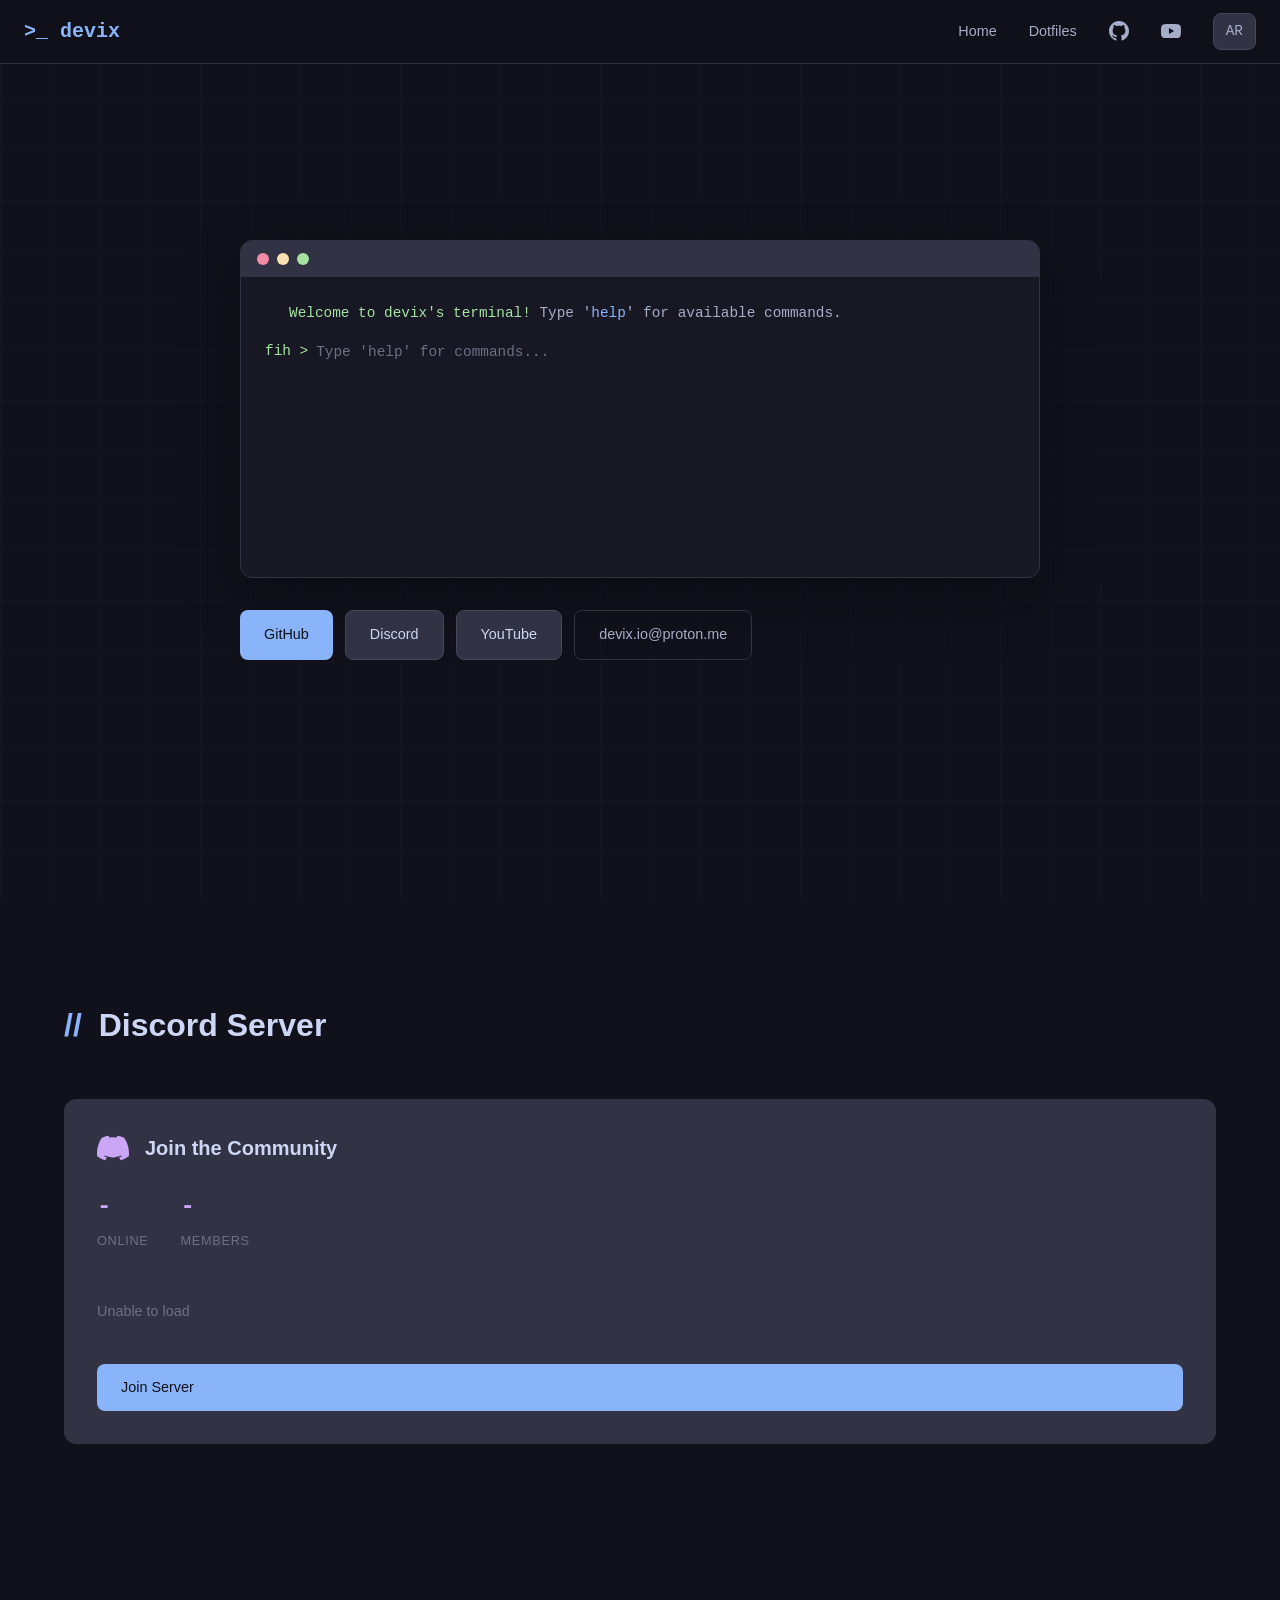
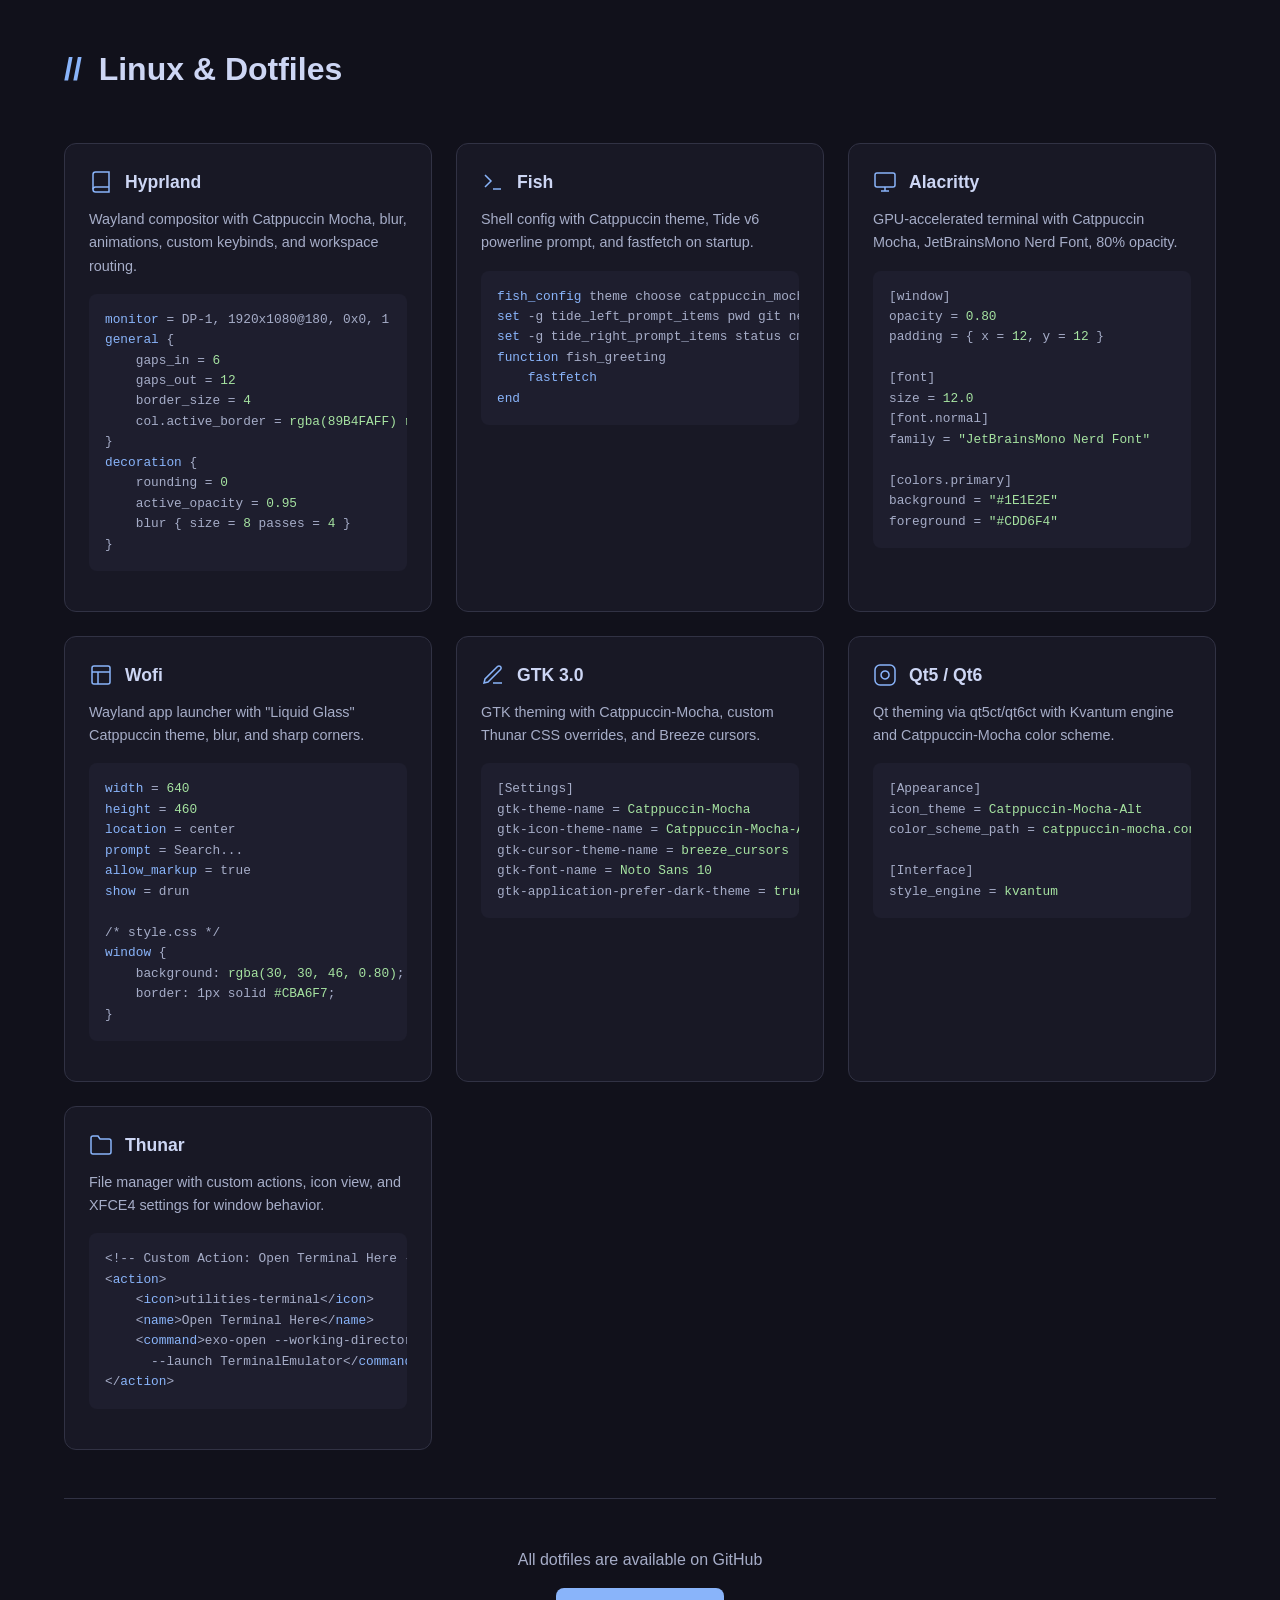
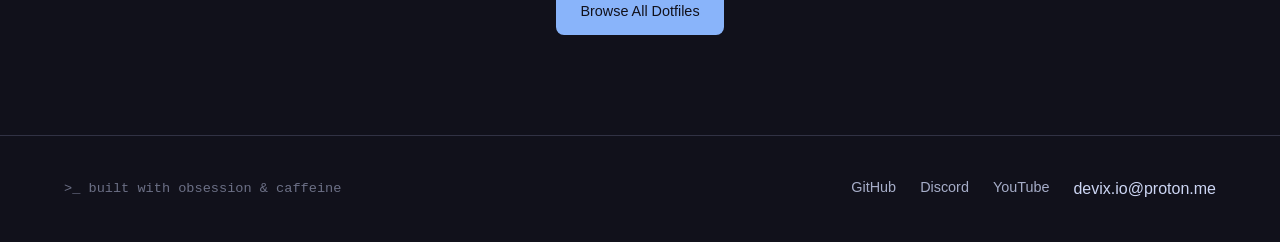
==== index.html @ f1e40262 "Add files via upload" ====
<!DOCTYPE html>
<html lang="en">
<head>
    <meta charset="UTF-8">
    <meta name="viewport" content="width=device-width, initial-scale=1.0">
    <title>devix | Developer & Creator</title>
    <meta name="description" content="Portfolio of devix - Linux Enthusiast, Code Craftsman. Showcasing scripts, dotfiles, and open-source tools.">
    <meta http-equiv="Content-Security-Policy" content="default-src 'self'; script-src 'self' 'unsafe-inline' 'unsafe-eval'; style-src 'self' 'unsafe-inline' https://fonts.googleapis.com; font-src 'self' https://fonts.gstatic.com; img-src 'self' data: https:; connect-src 'self'; frame-src 'none'; object-src 'none'; base-uri 'self'; form-action 'self'; frame-ancestors 'none'; upgrade-insecure-requests;">
    <meta http-equiv="X-Content-Type-Options" content="nosniff">
    <meta http-equiv="X-Frame-Options" content="DENY">
    <meta http-equiv="X-XSS-Protection" content="1; mode=block">
    <meta http-equiv="Referrer-Policy" content="strict-origin-when-cross-origin">
    <meta http-equiv="Permissions-Policy" content="camera=(), microphone=(), geolocation=(), payment=(), usb=(), magnetometer=(), gyroscope=(), accelerometer=()">
    <meta http-equiv="Expect-CT" content="max-age=86400, enforce">
    <meta name="robots" content="index, follow, max-snippet:-1, max-image-preview:large, max-video-preview:-1">
    <meta name="theme-color" content="#111111">
    <meta name="msapplication-TileColor" content="#111111">
    <meta name="apple-mobile-web-app-capable" content="yes">
    <meta name="apple-mobile-web-app-status-bar-style" content="black-translucent">
    <link rel="stylesheet" href="style.css">
    <link rel="preconnect" href="https://fonts.googleapis.com">
    <link rel="preconnect" href="https://fonts.gstatic.com" crossorigin>
    <link href="https://fonts.googleapis.com/css2?family=JetBrains+Mono:wght@400;500;700&family=Inter:wght@300;400;500;600;700&display=swap" rel="stylesheet">
</head>
<body>
    <div class="grid-bg"></div>

    <nav class="navbar">
        <a href="#" class="logo">&gt;_ devix</a>
        <div class="nav-links">
            <a href="#home">Home</a>
            <a href="#dotfiles">Dotfiles</a>
            <a href="https://github.com/devixio" target="_blank" class="social-link" aria-label="GitHub">
                <svg width="20" height="20" viewBox="0 0 24 24" fill="currentColor">
                    <path d="M12 0c-6.626 0-12 5.373-12 12 0 5.302 3.438 9.8 8.207 11.387.599.111.793-.261.793-.577v-2.234c-3.338.726-4.033-1.416-4.033-1.416-.546-1.387-1.333-1.756-1.333-1.756-1.089-.745.083-.729.083-.729 1.205.084 1.839 1.237 1.839 1.237 1.07 1.834 2.807 1.304 3.492.997.107-.775.418-1.305.762-1.604-2.665-.305-5.467-1.334-5.467-5.931 0-1.311.469-2.381 1.236-3.221-.124-.303-.535-1.524.117-3.176 0 0 1.008-.322 3.301 1.23.957-.266 1.983-.399 3.003-.404 1.02.005 2.047.138 3.006.404 2.291-1.552 3.297-1.23 3.297-1.23.653 1.653.242 2.874.118 3.176.77.84 1.235 1.911 1.235 3.221 0 4.609-2.807 5.624-5.479 5.921.43.372.823 1.102.823 2.222v3.293c0 .319.192.694.801.576 4.765-1.589 8.199-6.086 8.199-11.386 0-6.627-5.373-12-12-12z"/>
                </svg>
            </a>
            <a href="https://www.youtube.com/@imdevix" target="_blank" class="social-link" aria-label="YouTube">
                <svg width="20" height="20" viewBox="0 0 24 24" fill="currentColor">
                    <path d="M23.498 6.186a3.016 3.016 0 0 0-2.122-2.136C19.505 3.545 12 3.545 12 3.545s-7.505 0-9.377.505A3.017 3.017 0 0 0 .502 6.186C0 8.07 0 12 0 12s0 3.93.502 5.814a3.016 3.016 0 0 0 2.122 2.136c1.871.505 9.376.505 9.376.505s7.505 0 9.377-.505a3.015 3.015 0 0 0 2.122-2.136C24 15.93 24 12 24 12s0-3.93-.502-5.814zM9.545 15.568V8.432L15.818 12l-6.273 3.568z"/>
                </svg>
            </a>
            <a href="index-ar.html" class="lang-switch" aria-label="العربية">AR</a>
        </div>
        <button class="mobile-menu-btn" aria-label="Menu">
            <span></span>
            <span></span>
            <span></span>
        </button>
    </nav>

    <div class="mobile-menu">
        <a href="#home">Home</a>
        <a href="#dotfiles">Dotfiles</a>
        <a href="https://github.com/devixio" target="_blank">GitHub</a>
        <a href="https://www.youtube.com/@imdevix" target="_blank">YouTube</a>
        <a href="https://discord.gg/p2QzaUtWvS" target="_blank">Discord Server</a>
        <a href="index-ar.html" class="lang-switch">العربية</a>
    </div>

    <main>
        <section id="home" class="hero">
            <div class="hero-content">
                <div class="terminal-window">
                    <div class="terminal-header">
                        <span class="dot red"></span>
                        <span class="dot yellow"></span>
                        <span class="dot green"></span>
                    </div>
                    <div class="terminal-body" id="terminal">
                        <div id="output"></div>
                        <div class="terminal-input-line">
                            <span class="prompt">fih ></span>
                            <input type="text" id="command-input" autofocus autocomplete="off" spellcheck="false" placeholder="Type 'help' for commands...">
                        </div>
                    </div>
                </div>
                <div class="hero-links">
                    <a href="https://github.com/devixio" target="_blank" class="btn btn-primary">GitHub</a>
                    <a href="https://discord.gg/p2QzaUtWvS" target="_blank" class="btn btn-secondary">Discord</a>
                    <a href="https://www.youtube.com/@imdevix" target="_blank" class="btn btn-secondary">YouTube</a>
                    <span class="btn btn-ghost" style="cursor:default;">devix.io@proton.me</span>
                </div>
            </div>
        </section>

        <section id="discord" class="section">
            <div class="container">
                <h2 class="section-title"><span class="accent">//</span> Discord Server</h2>
                <div class="discord-widget" id="discord-widget">
                    <div class="discord-header">
                        <svg class="discord-icon" width="32" height="32" viewBox="0 0 24 24" fill="currentColor">
                            <path d="M20.317 4.37a19.791 19.791 0 0 0-4.885-1.515.074.074 0 0 0-.079.037c-.21.375-.444.864-.608 1.25a18.27 18.27 0 0 0-5.487 0 12.64 12.64 0 0 0-.617-1.25.077.077 0 0 0-.079-.037A19.736 19.736 0 0 0 3.677 4.37a.07.07 0 0 0-.032.027C.533 9.046-.32 13.58.099 18.057a.082.082 0 0 0 .031.057 19.9 19.9 0 0 0 5.993 3.03.078.078 0 0 0 .084-.028c.462-.63.874-1.295 1.226-1.994a.076.076 0 0 0-.041-.106 13.107 13.107 0 0 1-1.872-.892.077.077 0 0 1-.008-.128 10.2 10.2 0 0 0 .372-.292.074.074 0 0 1 .077-.01c3.928 1.793 8.18 1.793 12.062 0a.074.074 0 0 1 .078.01c.12.098.246.198.373.292a.077.077 0 0 1-.006.127 12.299 12.299 0 0 1-1.873.892.077.077 0 0 0-.041.107c.36.698.772 1.362 1.225 1.993a.076.076 0 0 0 .084.028 19.839 19.839 0 0 0 6.002-3.03.077.077 0 0 0 .032-.054c.5-5.177-.838-9.674-3.549-13.66a.061.061 0 0 0-.031-.03z"/>
                        </svg>
                        <h3>Join the Community</h3>
                    </div>
                    <div class="discord-stats" id="discord-stats">
                        <div class="stat">
                            <span class="stat-value" id="discord-online">-</span>
                            <span class="stat-label">Online</span>
                        </div>
                        <div class="stat">
                            <span class="stat-value" id="discord-members">-</span>
                            <span class="stat-label">Members</span>
                        </div>
                    </div>
                    <div class="discord-members" id="discord-members-list">
                        <div class="loading">Loading...</div>
                    </div>
                    <a href="https://discord.gg/p2QzaUtWvS" target="_blank" class="btn btn-primary discord-join">Join Server</a>
                </div>
            </div>
        </section>

        <section id="dotfiles" class="section">
            <div class="container">
                <h2 class="section-title"><span class="accent">//</span> Linux & Dotfiles</h2>
                <div class="dotfiles-grid">
                    <div class="dotfile-card">
                        <div class="dotfile-header">
                            <svg width="24" height="24" viewBox="0 0 24 24" fill="none" stroke="currentColor" stroke-width="1.5">
                                <path d="M4 19.5A2.5 2.5 0 0 1 6.5 17H20"/>
                                <path d="M6.5 2H20v20H6.5A2.5 2.5 0 0 1 4 19.5v-15A2.5 2.5 0 0 1 6.5 2z"/>
                            </svg>
                            <h3>Hyprland</h3>
                        </div>
                        <p>Wayland compositor with Catppuccin Mocha, blur, animations, custom keybinds, and workspace routing.</p>
                        <div class="code-preview">
                            <pre><code><span class="keyword">monitor</span> = DP-1, 1920x1080@180, 0x0, 1
<span class="keyword">general</span> {
    gaps_in = <span class="string">6</span>
    gaps_out = <span class="string">12</span>
    border_size = <span class="string">4</span>
    col.active_border = <span class="string">rgba(89B4FAFF) rgba(CBA6F7FF) 135deg</span>
}
<span class="keyword">decoration</span> {
    rounding = <span class="string">0</span>
    active_opacity = <span class="string">0.95</span>
    blur { size = <span class="string">8</span> passes = <span class="string">4</span> }
}</code></pre>
                        </div>
                    </div>

                    <div class="dotfile-card">
                        <div class="dotfile-header">
                            <svg width="24" height="24" viewBox="0 0 24 24" fill="none" stroke="currentColor" stroke-width="1.5">
                                <polyline points="4,17 10,11 4,5"/>
                                <line x1="12" y1="19" x2="20" y2="19"/>
                            </svg>
                            <h3>Fish</h3>
                        </div>
                        <p>Shell config with Catppuccin theme, Tide v6 powerline prompt, and fastfetch on startup.</p>
                        <div class="code-preview">
                            <pre><code><span class="keyword">fish_config</span> theme choose catppuccin_mocha
<span class="keyword">set</span> -g tide_left_prompt_items pwd git newline character
<span class="keyword">set</span> -g tide_right_prompt_items status cmd_duration context jobs node python
<span class="keyword">function</span> fish_greeting
    <span class="keyword">fastfetch</span>
<span class="keyword">end</span></code></pre>
                        </div>
                    </div>

                    <div class="dotfile-card">
                        <div class="dotfile-header">
                            <svg width="24" height="24" viewBox="0 0 24 24" fill="none" stroke="currentColor" stroke-width="1.5">
                                <rect x="2" y="3" width="20" height="14" rx="2"/>
                                <path d="M8 21h8M12 17v4"/>
                            </svg>
                            <h3>Alacritty</h3>
                        </div>
                        <p>GPU-accelerated terminal with Catppuccin Mocha, JetBrainsMono Nerd Font, 80% opacity.</p>
                        <div class="code-preview">
                            <pre><code>[window]
opacity = <span class="string">0.80</span>
padding = { x = <span class="string">12</span>, y = <span class="string">12</span> }

[font]
size = <span class="string">12.0</span>
[font.normal]
family = <span class="string">"JetBrainsMono Nerd Font"</span>

[colors.primary]
background = <span class="string">"#1E1E2E"</span>
foreground = <span class="string">"#CDD6F4"</span></code></pre>
                        </div>
                    </div>

                    <div class="dotfile-card">
                        <div class="dotfile-header">
                            <svg width="24" height="24" viewBox="0 0 24 24" fill="none" stroke="currentColor" stroke-width="1.5">
                                <rect x="3" y="3" width="18" height="18" rx="2"/>
                                <path d="M3 9h18M9 21V9"/>
                            </svg>
                            <h3>Wofi</h3>
                        </div>
                        <p>Wayland app launcher with "Liquid Glass" Catppuccin theme, blur, and sharp corners.</p>
                        <div class="code-preview">
                            <pre><code><span class="keyword">width</span> = <span class="string">640</span>
<span class="keyword">height</span> = <span class="string">460</span>
<span class="keyword">location</span> = center
<span class="keyword">prompt</span> = Search...
<span class="keyword">allow_markup</span> = true
<span class="keyword">show</span> = drun

<span class="comment">/* style.css */</span>
<span class="keyword">window</span> {
    background: <span class="string">rgba(30, 30, 46, 0.80)</span>;
    border: 1px solid <span class="string">#CBA6F7</span>;
}</code></pre>
                        </div>
                    </div>

                    <div class="dotfile-card">
                        <div class="dotfile-header">
                            <svg width="24" height="24" viewBox="0 0 24 24" fill="none" stroke="currentColor" stroke-width="1.5">
                                <path d="M12 20h9"/>
                                <path d="M16.5 3.5a2.121 2.121 0 0 1 3 3L7 19l-4 1 1-4L16.5 3.5z"/>
                            </svg>
                            <h3>GTK 3.0</h3>
                        </div>
                        <p>GTK theming with Catppuccin-Mocha, custom Thunar CSS overrides, and Breeze cursors.</p>
                        <div class="code-preview">
                            <pre><code>[Settings]
gtk-theme-name = <span class="string">Catppuccin-Mocha</span>
gtk-icon-theme-name = <span class="string">Catppuccin-Mocha-Alt</span>
gtk-cursor-theme-name = <span class="string">breeze_cursors</span>
gtk-font-name = <span class="string">Noto Sans 10</span>
gtk-application-prefer-dark-theme = <span class="string">true</span></code></pre>
                        </div>
                    </div>

                    <div class="dotfile-card">
                        <div class="dotfile-header">
                            <svg width="24" height="24" viewBox="0 0 24 24" fill="none" stroke="currentColor" stroke-width="1.5">
                                <rect x="2" y="2" width="20" height="20" rx="5"/>
                                <path d="M16 11.37A4 4 0 1 1 12.63 8 4 4 0 0 1 16 11.37z"/>
                            </svg>
                            <h3>Qt5 / Qt6</h3>
                        </div>
                        <p>Qt theming via qt5ct/qt6ct with Kvantum engine and Catppuccin-Mocha color scheme.</p>
                        <div class="code-preview">
                            <pre><code>[Appearance]
icon_theme = <span class="string">Catppuccin-Mocha-Alt</span>
color_scheme_path = <span class="string">catppuccin-mocha.conf</span>

[Interface]
style_engine = <span class="string">kvantum</span></code></pre>
                        </div>
                    </div>

                    <div class="dotfile-card">
                        <div class="dotfile-header">
                            <svg width="24" height="24" viewBox="0 0 24 24" fill="none" stroke="currentColor" stroke-width="1.5">
                                <path d="M22 19a2 2 0 0 1-2 2H4a2 2 0 0 1-2-2V5a2 2 0 0 1 2-2h5l2 3h9a2 2 0 0 1 2 2z"/>
                            </svg>
                            <h3>Thunar</h3>
                        </div>
                        <p>File manager with custom actions, icon view, and XFCE4 settings for window behavior.</p>
                        <div class="code-preview">
                            <pre><code><span class="comment">&lt;!-- Custom Action: Open Terminal Here --&gt;</span>
&lt;<span class="keyword">action</span>&gt;
    &lt;<span class="keyword">icon</span>&gt;utilities-terminal&lt;/<span class="keyword">icon</span>&gt;
    &lt;<span class="keyword">name</span>&gt;Open Terminal Here&lt;/<span class="keyword">name</span>&gt;
    &lt;<span class="keyword">command</span>&gt;exo-open --working-directory %f \
      --launch TerminalEmulator&lt;/<span class="keyword">command</span>&gt;
&lt;/<span class="keyword">action</span>&gt;</code></pre>
                        </div>
                    </div>
                </div>
                <div class="dotfiles-cta">
                    <p>All dotfiles are available on GitHub</p>
                    <a href="https://github.com/devixio/dotfiles" target="_blank" class="btn btn-primary">Browse All Dotfiles</a>
                </div>
            </div>
        </section>

    </main>

    <footer class="footer">
        <div class="container">
            <div class="footer-content">
                <p class="footer-text">&gt;_ built with obsession & caffeine</p>
                <div class="footer-links">
                    <a href="https://github.com/devixio" target="_blank">GitHub</a>
                    <a href="https://discord.gg/p2QzaUtWvS" target="_blank">Discord</a>
                    <a href="https://www.youtube.com/@imdevix" target="_blank">YouTube</a>
                    <span style="cursor:default;">devix.io@proton.me</span>
                </div>
            </div>
        </div>
    </footer>

    <script src="script.js" defer></script>
</body>
</html>
---- style.css ----
:root {
    /* Catppuccin Mocha */
    --base: #1e1e2e;
    --mantle: #181825;
    --crust: #11111b;
    --surface0: #313244;
    --surface1: #45475a;
    --surface2: #585b70;
    --overlay0: #6c7086;
    --overlay1: #7f849c;
    --overlay2: #9399b2;
    --subtext0: #a6adc8;
    --subtext1: #bac2de;
    --text: #cdd6f4;
    --lavender: #b4befe;
    --blue: #89b4fa;
    --sapphire: #74c7ec;
    --sky: #89dceb;
    --teal: #94e2d5;
    --green: #a6e3a1;
    --yellow: #f9e2af;
    --peach: #fab387;
    --maroon: #eba0ac;
    --red: #f38ba8;
    --mauve: #cba6f7;
    --pink: #f5c2e7;
    --flamingo: #f2cdcd;
    --rosewater: #f5e0dc;

    --font-sans: 'Inter', -apple-system, BlinkMacSystemFont, sans-serif;
    --font-mono: 'JetBrains Mono', 'Fira Code', monospace;

    --radius: 8px;
    --radius-lg: 12px;
    --transition: 200ms ease;
}

* {
    margin: 0;
    padding: 0;
    box-sizing: border-box;
}

html {
    scroll-behavior: smooth;
    scroll-padding-top: 80px;
}

body {
    font-family: var(--font-sans);
    background: var(--crust);
    color: var(--text);
    line-height: 1.6;
    overflow-x: hidden;
}

/* Grid Background */
.grid-bg {
    position: fixed;
    top: 0;
    left: 0;
    width: 100%;
    height: 100%;
    background-image:
        linear-gradient(rgba(137, 180, 250, 0.03) 1px, transparent 1px),
        linear-gradient(90deg, rgba(137, 180, 250, 0.03) 1px, transparent 1px);
    background-size: 50px 50px;
    pointer-events: none;
    z-index: -1;
}

/* Container */
.container {
    max-width: 1200px;
    margin: 0 auto;
    padding: 0 24px;
}

/* Navbar */
.navbar {
    position: fixed;
    top: 0;
    left: 0;
    right: 0;
    height: 64px;
    background: rgba(17, 17, 27, 0.85);
    backdrop-filter: blur(12px);
    border-bottom: 1px solid var(--surface0);
    display: flex;
    align-items: center;
    justify-content: space-between;
    padding: 0 24px;
    z-index: 1000;
}

.logo {
    font-family: var(--font-mono);
    font-size: 1.25rem;
    font-weight: 700;
    color: var(--blue);
    text-decoration: none;
    transition: color var(--transition);
}

.logo:hover {
    color: var(--lavender);
}

.nav-links {
    display: flex;
    align-items: center;
    gap: 32px;
}

.nav-links a {
    color: var(--subtext0);
    text-decoration: none;
    font-size: 0.9rem;
    font-weight: 500;
    transition: color var(--transition);
}

.nav-links a:hover {
    color: var(--text);
}

.social-link {
    color: var(--subtext0) !important;
    display: flex;
    align-items: center;
}

.social-link:hover {
    color: var(--text) !important;
}

.mobile-menu-btn {
    display: none;
    flex-direction: column;
    gap: 5px;
    background: none;
    border: none;
    cursor: pointer;
    padding: 4px;
}

.mobile-menu-btn span {
    display: block;
    width: 24px;
    height: 2px;
    background: var(--text);
    transition: all var(--transition);
}

.mobile-menu {
    display: none;
    position: fixed;
    top: 64px;
    left: 0;
    right: 0;
    background: var(--mantle);
    border-bottom: 1px solid var(--surface0);
    padding: 16px 24px;
    flex-direction: column;
    gap: 16px;
    z-index: 999;
}

.mobile-menu.active {
    display: flex;
}

.mobile-menu a {
    color: var(--subtext0);
    text-decoration: none;
    font-size: 1rem;
    padding: 8px 0;
    border-bottom: 1px solid var(--surface0);
}

.mobile-menu a:last-child {
    border-bottom: none;
}

/* Hero Section */
.hero {
    min-height: 100vh;
    display: flex;
    align-items: center;
    justify-content: center;
    padding: 100px 24px;
}

.hero-content {
    max-width: 800px;
    width: 100%;
}

.terminal-window {
    background: var(--mantle);
    border: 1px solid var(--surface0);
    border-radius: var(--radius-lg);
    overflow: hidden;
    box-shadow: 0 20px 60px rgba(0, 0, 0, 0.3);
}

.terminal-header {
    background: var(--surface0);
    padding: 12px 16px;
    display: flex;
    gap: 8px;
}

.dot {
    width: 12px;
    height: 12px;
    border-radius: 50%;
}

.dot.red { background: var(--red); }
.dot.yellow { background: var(--yellow); }
.dot.green { background: var(--green); }

.terminal-body {
    padding: 24px;
    font-family: var(--font-mono);
    font-size: 0.9rem;
    line-height: 1.8;
    min-height: 300px;
    max-height: 400px;
    overflow-y: auto;
    cursor: text;
}

.terminal-line {
    color: var(--text);
}

.prompt {
    color: var(--green);
    margin-right: 8px;
}

.terminal-output {
    color: var(--subtext0);
    padding-left: 24px;
    margin-bottom: 12px;
}

.terminal-input-line {
    display: flex;
    align-items: center;
    margin-top: 8px;
}

#command-input {
    flex: 1;
    background: transparent;
    border: none;
    outline: none;
    color: var(--text);
    font-family: var(--font-mono);
    font-size: 0.9rem;
    caret-color: var(--green);
}

#command-input::placeholder {
    color: var(--overlay0);
}

.output-text {
    color: var(--subtext0);
}

.cmd {
    color: var(--blue);
    font-weight: 500;
}

.dir {
    color: var(--blue);
    font-weight: 500;
}

.error {
    color: var(--red);
}

.welcome {
    color: var(--green);
    font-weight: 500;
}

.theme-name {
    color: var(--mauve);
    font-weight: 600;
}

.cursor {
    animation: blink 1s infinite;
    color: var(--green);
}

@keyframes blink {
    0%, 50% { opacity: 1; }
    51%, 100% { opacity: 0; }
}

.hero-links {
    display: flex;
    gap: 12px;
    margin-top: 32px;
    flex-wrap: wrap;
}

/* Buttons */
.btn {
    display: inline-flex;
    align-items: center;
    gap: 8px;
    padding: 12px 24px;
    border-radius: var(--radius);
    font-size: 0.9rem;
    font-weight: 500;
    text-decoration: none;
    transition: all var(--transition);
    cursor: pointer;
    border: none;
}

.btn-primary {
    background: var(--blue);
    color: var(--crust);
}

.btn-primary:hover {
    background: var(--lavender);
    transform: translateY(-2px);
}

.btn-secondary {
    background: var(--surface0);
    color: var(--text);
    border: 1px solid var(--surface1);
}

.btn-secondary:hover {
    background: var(--surface1);
    transform: translateY(-2px);
}

.btn-ghost {
    background: transparent;
    color: var(--subtext0);
    border: 1px solid var(--surface0);
}

.btn-ghost:hover {
    background: var(--surface0);
    color: var(--text);
}

/* Sections */
.section {
    padding: 100px 0;
}

.section-title {
    font-size: 2rem;
    font-weight: 700;
    margin-bottom: 48px;
}

.accent {
    color: var(--blue);
    margin-right: 8px;
}

/* Dotfiles Section */
.dotfiles-grid {
    display: grid;
    grid-template-columns: repeat(auto-fill, minmax(280px, 1fr));
    gap: 24px;
}

.dotfile-card {
    background: var(--mantle);
    border: 1px solid var(--surface0);
    border-radius: var(--radius-lg);
    padding: 24px;
    transition: all var(--transition);
}

.dotfile-card:hover {
    border-color: var(--surface1);
    transform: translateY(-2px);
}

.dotfile-header {
    display: flex;
    align-items: center;
    gap: 12px;
    margin-bottom: 12px;
    color: var(--blue);
}

.dotfile-header h3 {
    font-size: 1.1rem;
    color: var(--text);
}

.dotfile-card > p {
    font-size: 0.9rem;
    color: var(--subtext0);
    margin-bottom: 16px;
}

.code-preview {
    background: var(--base);
    border-radius: var(--radius);
    padding: 16px;
    margin-bottom: 16px;
    overflow-x: auto;
}

.code-preview pre {
    font-family: var(--font-mono);
    font-size: 0.8rem;
    line-height: 1.6;
}

.code-preview code {
    color: var(--subtext0);
}

.code-preview .keyword {
    color: var(--blue);
}

.code-preview .string {
    color: var(--green);
}

.dotfiles-cta {
    text-align: center;
    margin-top: 48px;
    padding-top: 48px;
    border-top: 1px solid var(--surface0);
}

.dotfiles-cta p {
    color: var(--subtext0);
    margin-bottom: 16px;
}

/* Footer */
.footer {
    padding: 40px 0;
    border-top: 1px solid var(--surface0);
}

.footer-content {
    display: flex;
    justify-content: space-between;
    align-items: center;
    flex-wrap: wrap;
    gap: 16px;
}

.footer-text {
    font-family: var(--font-mono);
    font-size: 0.85rem;
    color: var(--overlay0);
}

.footer-links {
    display: flex;
    gap: 24px;
}

.footer-links a {
    color: var(--subtext0);
    text-decoration: none;
    font-size: 0.9rem;
    transition: color var(--transition);
}

.footer-links a:hover {
    color: var(--text);
}

/* Responsive */
@media (max-width: 768px) {
    .nav-links {
        display: none;
    }

    .mobile-menu-btn {
        display: flex;
    }

    .hero {
        padding: 100px 16px;
    }

    .terminal-body {
        font-size: 0.8rem;
        padding: 16px;
    }

    .dotfiles-grid {
        grid-template-columns: 1fr;
    }

    .section {
        padding: 60px 0;
    }

    .section-title {
        font-size: 1.5rem;
    }

    .footer-content {
        flex-direction: column;
        text-align: center;
    }
}

@media (max-width: 480px) {
    .hero-links {
        flex-direction: column;
    }

    .btn {
        width: 100%;
        justify-content: center;
    }
}

/* Animations */
@keyframes fadeInUp {
    from {
        opacity: 0;
        transform: translateY(20px);
    }
    to {
        opacity: 1;
        transform: translateY(0);
    }
}

.animate-in {
    animation: fadeInUp 0.5s ease forwards;
}

/* Scrollbar */
::-webkit-scrollbar {
    width: 8px;
}

::-webkit-scrollbar-track {
    background: var(--crust);
}

::-webkit-scrollbar-thumb {
    background: var(--surface1);
    border-radius: 4px;
}

::-webkit-scrollbar-thumb:hover {
    background: var(--surface2);
}

/* Security: Prevent text selection on UI chrome */
.navbar,
.terminal-header,
.mobile-menu-btn {
    user-select: none;
    -webkit-user-select: none;
}

/* Security: Safe focus styles for accessibility */
a:focus-visible,
button:focus-visible {
    outline: 2px solid var(--blue);
    outline-offset: 2px;
}

/* Language Switcher */
.lang-switch {
    padding: 6px 12px;
    border-radius: var(--radius);
    background: var(--surface0);
    color: var(--subtext0);
    text-decoration: none;
    font-size: 0.8rem;
    font-weight: 600;
    font-family: var(--font-mono);
    transition: all var(--transition);
    border: 1px solid var(--surface1);
}

.lang-switch:hover {
    background: var(--blue);
    color: var(--crust);
    border-color: var(--blue);
}

/* RTL Support */
html[dir="rtl"] body {
    font-family: 'Noto Sans Arabic', 'Inter', -apple-system, BlinkMacSystemFont, sans-serif;
}

html[dir="rtl"] .terminal-body {
    font-family: var(--font-mono);
    direction: ltr;
    text-align: left;
}

html[dir="rtl"] .code-preview {
    direction: ltr;
    text-align: left;
}

html[dir="rtl"] .dotfile-header {
    flex-direction: row-reverse;
}

html[dir="rtl"] .code-preview pre {
    direction: ltr;
}

html[dir="rtl"] .footer-content {
    flex-direction: column-reverse;
}

/* CMatrix Animation */
.matrix-container {
    position: relative;
    width: 100%;
    height: 200px;
    overflow: hidden;
    background: var(--crust);
    margin: 8px 0;
    border-radius: var(--radius);
}

.matrix-char {
    position: absolute;
    top: -20px;
    color: var(--green);
    font-family: var(--font-mono);
    font-size: 14px;
    text-shadow: 0 0 10px var(--green);
    animation: matrixFall linear forwards;
    pointer-events: none;
}

@keyframes matrixFall {
    to {
        top: 220px;
        opacity: 0;
    }
}

.matrix-exit,
.cava-exit {
    opacity: 0.7;
    font-style: italic;
}

/* CAVA Animation */
.cava-container {
    display: flex;
    align-items: flex-end;
    justify-content: center;
    gap: 3px;
    height: 120px;
    padding: 16px;
    background: var(--crust);
    margin: 8px 0;
    border-radius: var(--radius);
}

.cava-bar {
    width: 8px;
    height: 20%;
    background: var(--blue);
    border-radius: 2px 2px 0 0;
    transition: height 0.1s ease, background 0.1s ease;
    min-height: 4px;
}

/* Figlet Text */
.figlet {
    font-family: var(--font-mono);
    font-size: 0.6rem;
    line-height: 1.1;
    color: var(--blue);
    white-space: pre;
}

.discord-widget {
    background: var(--surface0);
    border: 1px solid var(--surface0);
    padding: 2rem;
    border-radius: 12px;
}

.discord-header {
    display: flex;
    align-items: center;
    gap: 1rem;
    margin-bottom: 1.5rem;
}

.discord-icon {
    color: var(--mauve);
}

.discord-header h3 {
    font-size: 1.25rem;
    color: var(--text);
}

.discord-stats {
    display: flex;
    gap: 2rem;
    margin-bottom: 1.5rem;
    padding-bottom: 1.5rem;
    border-bottom: 1px solid var(--surface0);
}

.discord-stats .stat {
    display: flex;
    flex-direction: column;
    gap: 0.25rem;
}

.discord-stats .stat-value {
    font-size: 1.5rem;
    font-weight: 700;
    color: var(--mauve);
    font-family: var(--font-mono);
}

.discord-stats .stat-label {
    font-size: 0.8rem;
    color: var(--overlay0);
    text-transform: uppercase;
    letter-spacing: 0.05em;
}

.discord-members {
    display: flex;
    flex-wrap: wrap;
    gap: 0.5rem;
    margin-bottom: 1.5rem;
    min-height: 40px;
}

.discord-member {
    display: flex;
    align-items: center;
    gap: 0.5rem;
    padding: 0.4rem 0.8rem;
    background: var(--surface0);
    border-radius: 6px;
    font-size: 0.85rem;
    color: var(--text);
}

.discord-member-avatar {
    width: 20px;
    height: 20px;
    border-radius: 50%;
}

.discord-member-status {
    width: 8px;
    height: 8px;
    border-radius: 50%;
}

.discord-member-status.online { background: var(--green); }
.discord-member-status.idle { background: var(--yellow); }
.discord-member-status.dnd { background: var(--red); }
.discord-member-status.offline { background: var(--overlay0); }

.discord-join {
    width: 100%;
    text-align: center;
}

.loading {
    color: var(--overlay0);
    font-size: 0.9rem;
}
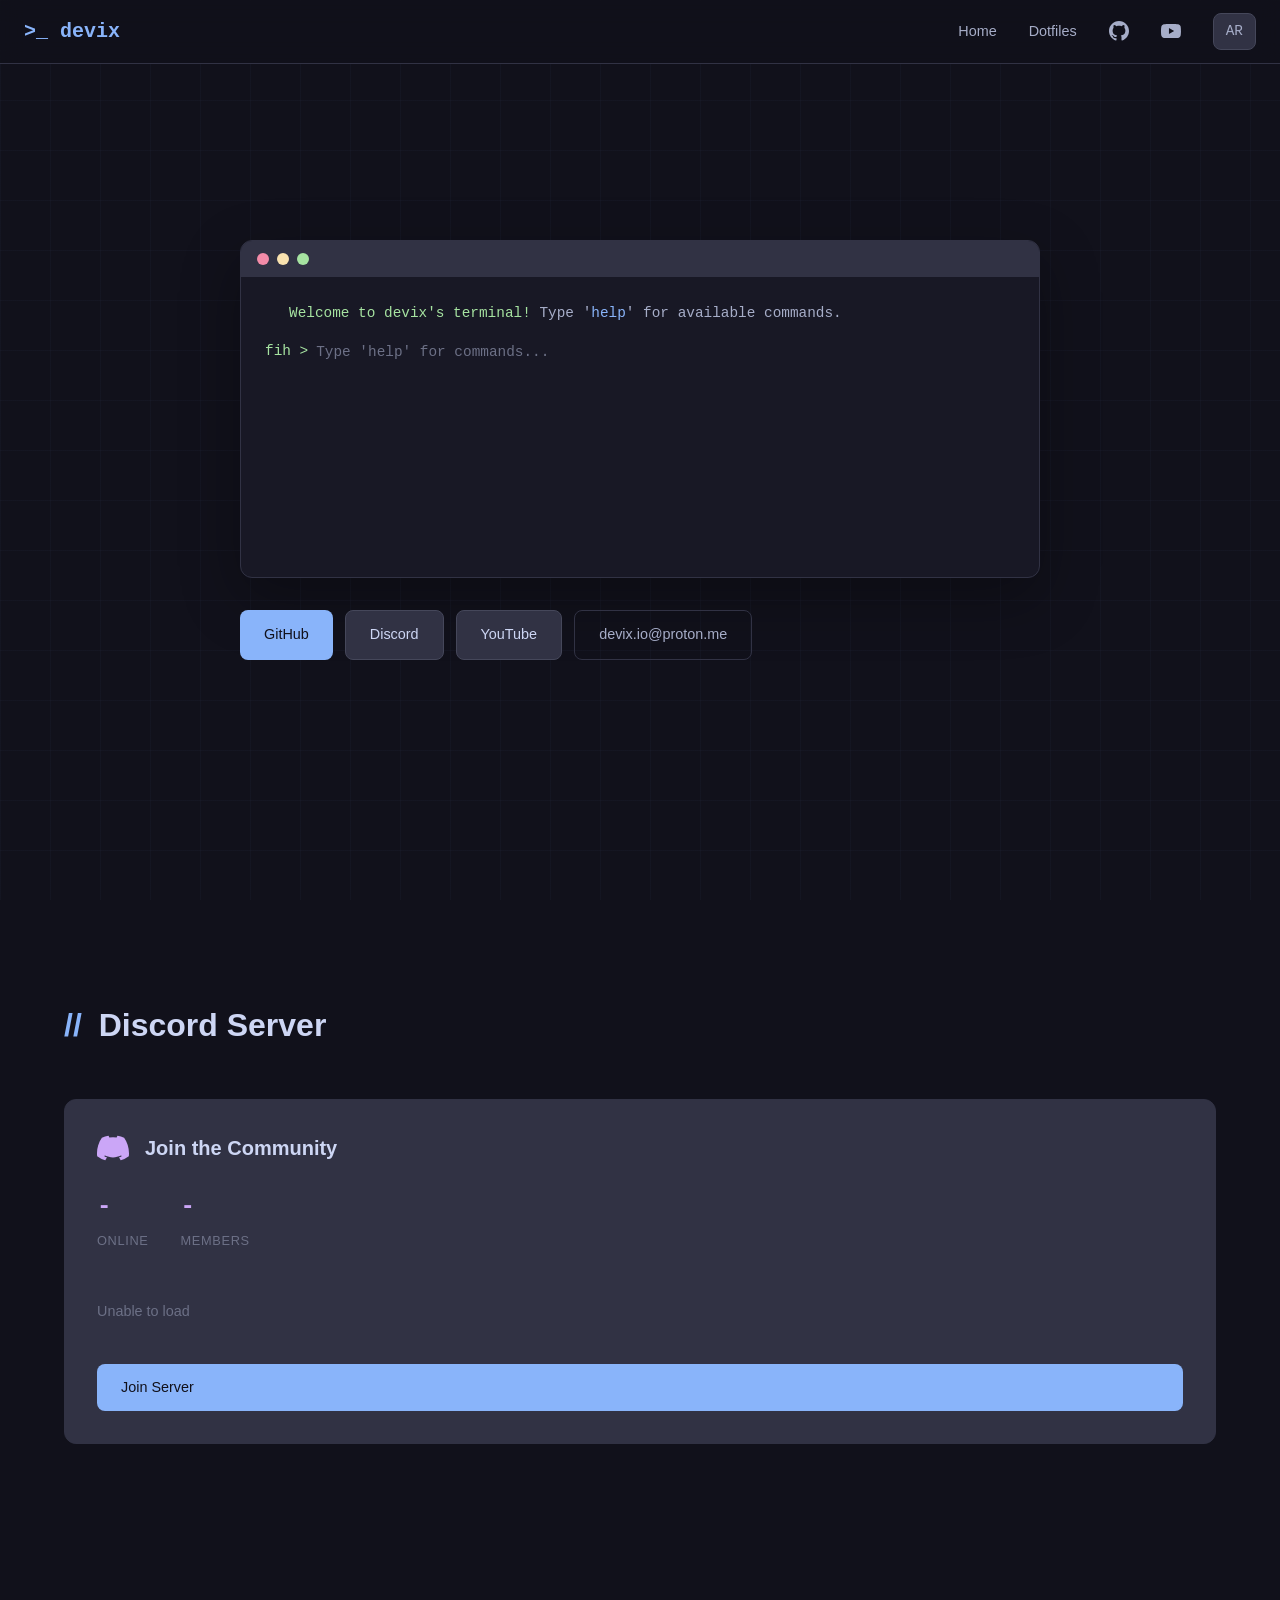
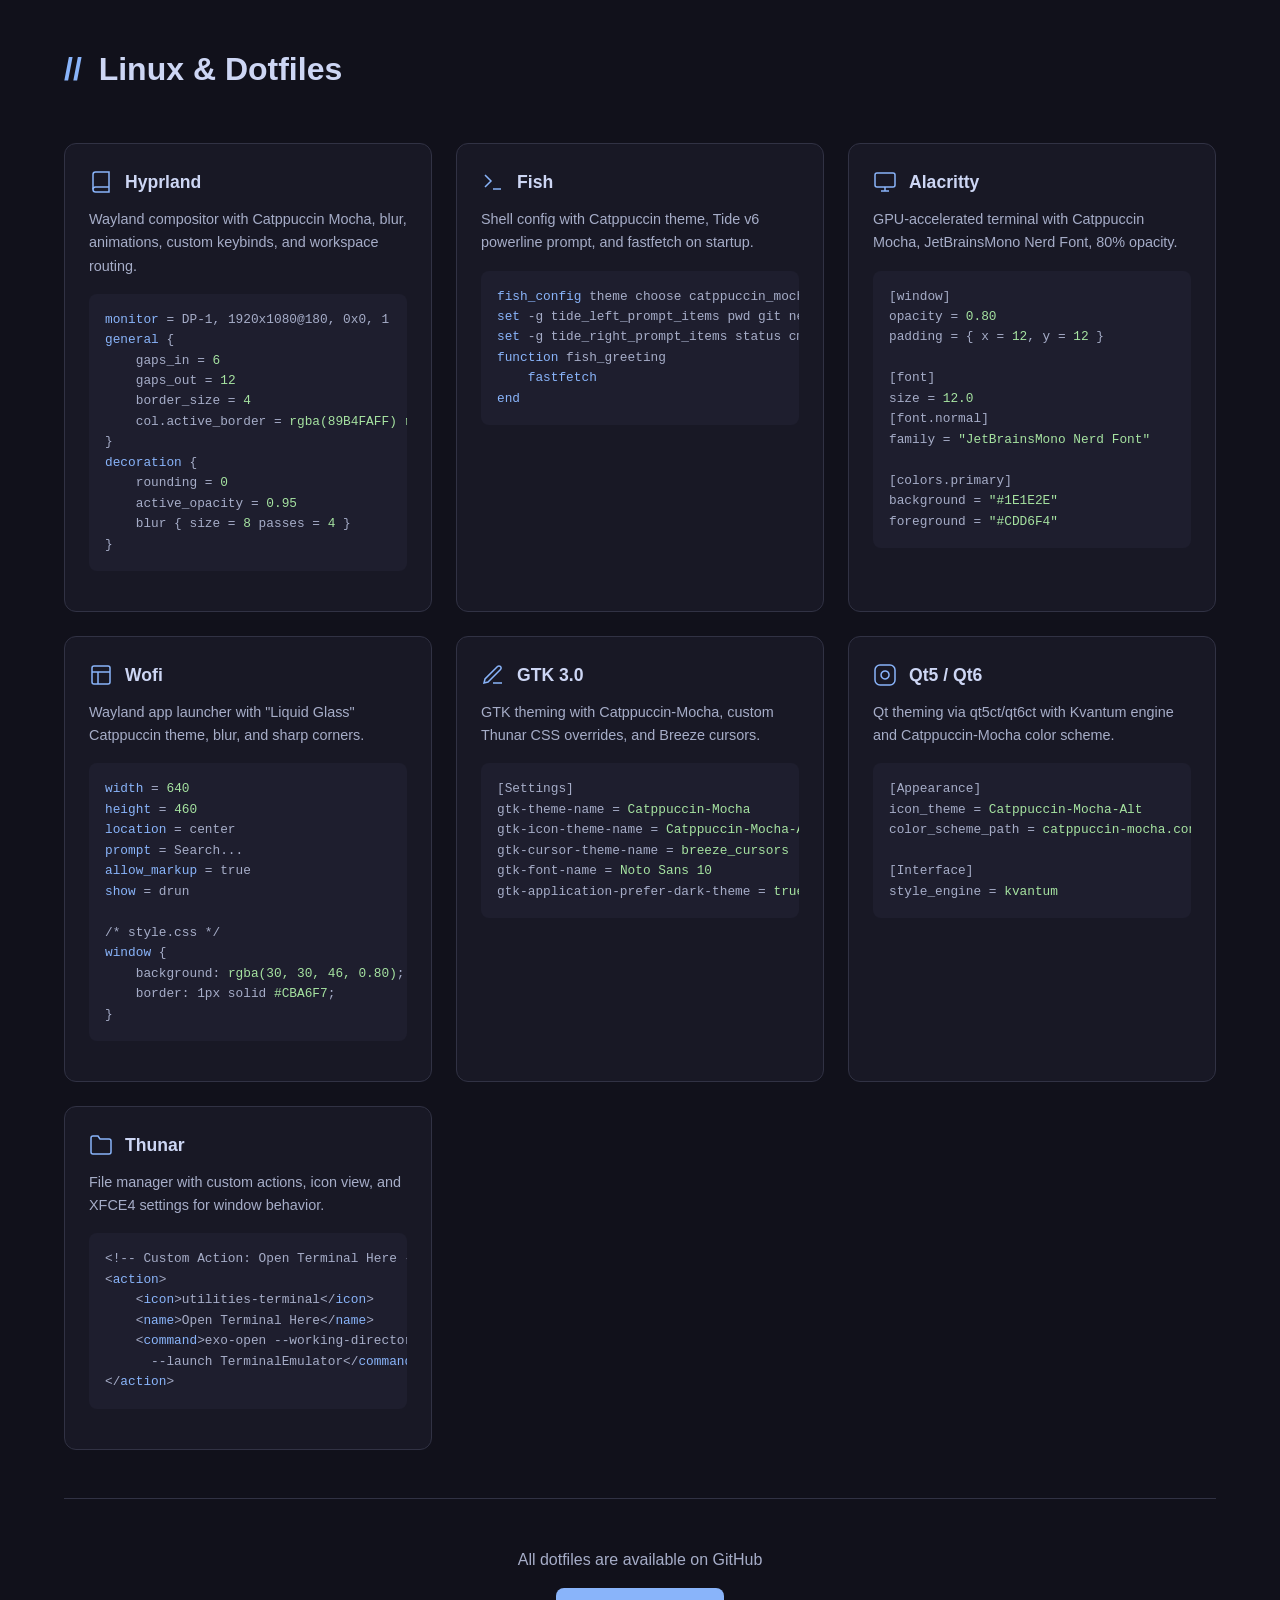
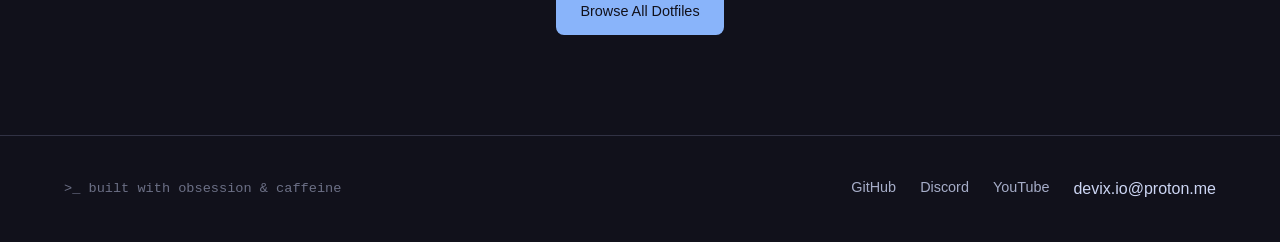
==== commit 4e921ce8: "Add files via upload" ====
--- a/index.html
+++ b/index.html
@@ -77,7 +77,7 @@
                 </div>
                 <div class="hero-links">
                     <a href="https://github.com/devixio" target="_blank" class="btn btn-primary">GitHub</a>
-                    <a href="https://discord.gg/p2QzaUtWvS" target="_blank" class="btn btn-secondary">Discord</a>
+                    <a href="https://discord.com/users/devix.io" target="_blank" class="btn btn-secondary">Discord</a>
                     <a href="https://www.youtube.com/@imdevix" target="_blank" class="btn btn-secondary">YouTube</a>
                     <span class="btn btn-ghost" style="cursor:default;">devix.io@proton.me</span>
                 </div>
--- a/style.css
+++ b/style.css
@@ -489,7 +489,33 @@
     color: var(--text);
 }
 
-/* Responsive */
+/* Hamburger Animation */
+.mobile-menu-btn.active span:nth-child(1) {
+    transform: rotate(45deg) translate(5px, 5px);
+}
+.mobile-menu-btn.active span:nth-child(2) {
+    opacity: 0;
+}
+.mobile-menu-btn.active span:nth-child(3) {
+    transform: rotate(-45deg) translate(5px, -5px);
+}
+
+/* Mobile Menu Backdrop */
+.mobile-menu-backdrop {
+    display: none;
+    position: fixed;
+    inset: 0;
+    background: rgba(0, 0, 0, 0.5);
+    z-index: 998;
+    opacity: 0;
+    transition: opacity 0.3s ease;
+}
+.mobile-menu-backdrop.active {
+    display: block;
+    opacity: 1;
+}
+
+/* Responsive - Tablet */
 @media (max-width: 768px) {
     .nav-links {
         display: none;
@@ -497,44 +523,389 @@
 
     .mobile-menu-btn {
         display: flex;
+        padding: 8px;
+    }
+
+    .grid-bg {
+        background-size: 40px 40px;
+        opacity: 0.8;
     }
 
     .hero {
-        padding: 100px 16px;
+        padding: 72px 16px 32px;
+        min-height: auto;
+    }
+
+    .hero-content {
+        max-width: 100%;
+    }
+
+    .terminal-window {
+        border-radius: var(--radius);
+        box-shadow: 0 8px 32px rgba(0, 0, 0, 0.25);
+    }
+
+    .terminal-header {
+        padding: 10px 14px;
     }
 
     .terminal-body {
-        font-size: 0.8rem;
-        padding: 16px;
+        font-size: 0.72rem;
+        padding: 14px;
+        min-height: 200px;
+        max-height: 280px;
+        line-height: 1.7;
+    }
+
+    #command-input {
+        font-size: 0.72rem;
     }
 
     .dotfiles-grid {
         grid-template-columns: 1fr;
+        gap: 14px;
     }
 
     .section {
-        padding: 60px 0;
+        padding: 48px 0;
     }
 
     .section-title {
-        font-size: 1.5rem;
+        font-size: 1.2rem;
+        margin-bottom: 24px;
+    }
+
+    .container {
+        padding: 0 14px;
+    }
+
+    .navbar {
+        padding: 0 14px;
+        height: 56px;
+    }
+
+    .logo {
+        font-size: 1.05rem;
+    }
+
+    .btn {
+        padding: 10px 20px;
+        font-size: 0.8rem;
+        border-radius: var(--radius);
+    }
+
+    .btn:active {
+        transform: scale(0.97);
+    }
+
+    .figlet {
+        font-size: 0.28rem;
+        overflow-x: auto;
+        white-space: pre;
+    }
+
+    .discord-stats {
+        gap: 1.25rem;
+    }
+
+    .discord-stats .stat-value {
+        font-size: 1.15rem;
+    }
+
+    .discord-stats .stat-label {
+        font-size: 0.7rem;
+    }
+
+    .discord-widget {
+        padding: 1rem;
+        border-radius: var(--radius);
+    }
+
+    .discord-header h3 {
+        font-size: 1rem;
+    }
+
+    .discord-member {
+        padding: 0.3rem 0.6rem;
+        font-size: 0.75rem;
+        border-radius: 4px;
+    }
+
+    .discord-member-avatar {
+        width: 16px;
+        height: 16px;
+    }
+
+    .discord-member-status {
+        width: 6px;
+        height: 6px;
+    }
+
+    .dotfile-card {
+        padding: 16px;
+        border-radius: var(--radius);
+    }
+
+    .dotfile-header h3 {
+        font-size: 0.95rem;
+    }
+
+    .dotfile-card > p {
+        font-size: 0.8rem;
+        line-height: 1.5;
+    }
+
+    .code-preview {
+        padding: 10px;
+        border-radius: 6px;
+    }
+
+    .code-preview pre {
+        font-size: 0.62rem;
+        line-height: 1.5;
+    }
+
+    .footer {
+        padding: 24px 0;
     }
 
     .footer-content {
         flex-direction: column;
         text-align: center;
     }
+
+    .footer-text {
+        font-size: 0.72rem;
+    }
+
+    .footer-links {
+        gap: 14px;
+    }
+
+    .footer-links a {
+        font-size: 0.78rem;
+    }
+
+    .terminal-input-line {
+        margin-top: 4px;
+    }
+
+    .mobile-menu {
+        padding: 8px 14px;
+        gap: 0;
+        animation: slideDown 0.2s ease;
+        border-radius: 0 0 var(--radius) var(--radius);
+    }
+
+    .mobile-menu a {
+        padding: 11px 0;
+        font-size: 0.88rem;
+        border-bottom-color: var(--surface0);
+    }
+
+    .lang-switch {
+        padding: 5px 10px;
+        font-size: 0.7rem;
+    }
+
+    .dotfiles-cta {
+        margin-top: 32px;
+        padding-top: 32px;
+    }
+
+    .dotfiles-cta p {
+        font-size: 0.8rem;
+    }
 }
 
 @media (max-width: 480px) {
+    .grid-bg {
+        background-size: 32px 32px;
+        opacity: 0.6;
+    }
+
+    .navbar {
+        height: 52px;
+    }
+
+    .logo {
+        font-size: 0.95rem;
+    }
+
+    .hero {
+        padding: 64px 12px 24px;
+    }
+
+    .terminal-window {
+        border-radius: 6px;
+    }
+
+    .terminal-header {
+        padding: 8px 10px;
+    }
+
+    .dot {
+        width: 9px;
+        height: 9px;
+    }
+
+    .terminal-body {
+        font-size: 0.62rem;
+        padding: 10px;
+        min-height: 170px;
+        max-height: 230px;
+        line-height: 1.6;
+    }
+
+    #command-input {
+        font-size: 0.62rem;
+    }
+
     .hero-links {
         flex-direction: column;
+        gap: 8px;
+        margin-top: 16px;
     }
 
     .btn {
         width: 100%;
         justify-content: center;
-    }
+        padding: 11px 16px;
+        font-size: 0.75rem;
+    }
+
+    .figlet {
+        font-size: 0.2rem;
+    }
+
+    .section {
+        padding: 32px 0;
+    }
+
+    .section-title {
+        font-size: 1.05rem;
+        margin-bottom: 18px;
+    }
+
+    .dotfiles-grid {
+        gap: 12px;
+    }
+
+    .dotfile-card {
+        padding: 14px;
+    }
+
+    .dotfile-header {
+        gap: 8px;
+        margin-bottom: 8px;
+    }
+
+    .dotfile-header svg {
+        width: 20px;
+        height: 20px;
+    }
+
+    .dotfile-header h3 {
+        font-size: 0.88rem;
+    }
+
+    .dotfile-card > p {
+        font-size: 0.72rem;
+        margin-bottom: 10px;
+    }
+
+    .code-preview {
+        padding: 8px;
+    }
+
+    .code-preview pre {
+        font-size: 0.56rem;
+    }
+
+    .discord-stats {
+        gap: 0.75rem;
+    }
+
+    .discord-stats .stat-value {
+        font-size: 0.95rem;
+    }
+
+    .discord-stats .stat-label {
+        font-size: 0.65rem;
+    }
+
+    .discord-widget {
+        padding: 0.85rem;
+    }
+
+    .discord-header {
+        gap: 0.5rem;
+        margin-bottom: 0.85rem;
+    }
+
+    .discord-header svg {
+        width: 22px;
+        height: 22px;
+    }
+
+    .discord-header h3 {
+        font-size: 0.9rem;
+    }
+
+    .discord-member {
+        padding: 0.25rem 0.45rem;
+        font-size: 0.68rem;
+    }
+
+    .discord-member-avatar {
+        width: 14px;
+        height: 14px;
+    }
+
+    .discord-member-status {
+        width: 5px;
+        height: 5px;
+    }
+
+    .dotfiles-cta {
+        margin-top: 24px;
+        padding-top: 24px;
+    }
+
+    .dotfiles-cta p {
+        font-size: 0.75rem;
+    }
+
+    .footer {
+        padding: 20px 0;
+    }
+
+    .footer-text {
+        font-size: 0.68rem;
+    }
+
+    .footer-links {
+        gap: 10px;
+    }
+
+    .footer-links a {
+        font-size: 0.72rem;
+    }
+
+    .mobile-menu a {
+        padding: 10px 0;
+        font-size: 0.82rem;
+    }
+
+    .lang-switch {
+        padding: 4px 8px;
+        font-size: 0.65rem;
+    }
+}
+
+@keyframes slideDown {
+    from { opacity: 0; transform: translateY(-8px); }
+    to { opacity: 1; transform: translateY(0); }
 }
 
 /* Animations */
@@ -634,6 +1005,49 @@
     flex-direction: column-reverse;
 }
 
+html[dir="rtl"] .accent {
+    margin-right: 0;
+    margin-left: 8px;
+}
+
+html[dir="rtl"] .mobile-menu {
+    text-align: right;
+}
+
+html[dir="rtl"] .terminal-output {
+    direction: ltr;
+    text-align: left;
+}
+
+html[dir="rtl"] .prompt {
+    margin-right: 0;
+    margin-left: 8px;
+}
+
+html[dir="rtl"] .terminal-input-line {
+    direction: ltr;
+}
+
+html[dir="rtl"] .discord-member {
+    direction: ltr;
+    text-align: left;
+}
+
+/* RTL Mobile */
+@media (max-width: 768px) {
+    html[dir="rtl"] .footer-content {
+        flex-direction: column;
+    }
+
+    html[dir="rtl"] .dotfile-header {
+        flex-direction: row-reverse;
+    }
+
+    html[dir="rtl"] .mobile-menu {
+        text-align: right;
+    }
+}
+
 /* CMatrix Animation */
 .matrix-container {
     position: relative;
